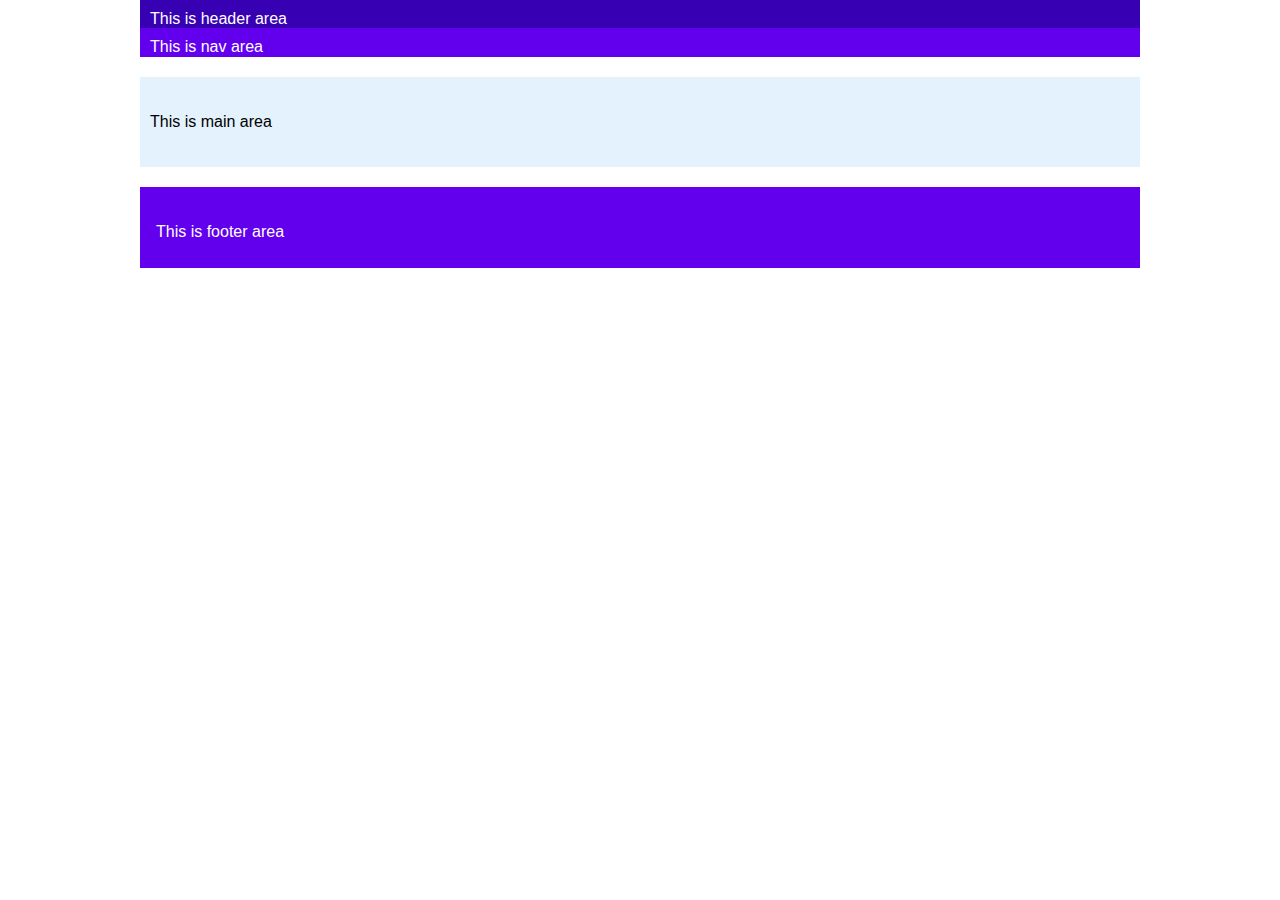
==== single-column-page/index.html @ 49132723 "update" ====
<!DOCTYPE html>
<html lang="ja">
<head>
    <meta charset="UTF-8">
    <meta name="viewport" content="width=device-width, initial-scale=1.0">
    <meta http-equiv="X-UA-Compatible" content="ie=edge">
    <title>Single Column Page Sample</title>
    <link rel="stylesheet" href="./css/normalize.css">
    <link rel="stylesheet" href="./css/site.css">
</head>
<body>
    <header>
        <div class="container">
            <div class="header-inner">
                <div class="logo">This is header area</div>
            </div><!-- /.header-inner -->
        </div><!-- container -->
    </header>
    <nav>
        <div class="container">
            <div class="nav-inner">This is nav area </div>
        </div><!-- container -->
    </nav>
    <section>
        <div class="container">
            <main>
                <div class="main-inner">
                    <p>
                        This is main area
                    </p>
                </div><!-- main-inner -->
            </main>
        </div><!-- container -->
    </section>
    <footer>
        <div class="container">
            <div class="footer-inner">
                <p>
                    This is footer area
                </p>
            </div><!-- footer-inner -->
        </div><!-- container -->
    </footer>
</body>
</html>
---- single-column-page/css/site.css ----
@charset "utf-8";

html {
    font-family: -apple-system, BlinkMacSystemFont, "Helvetica Neue", YuGothic, "ヒラギノ角ゴ ProN W3", Hiragino Kaku Gothic ProN, Arial, "メイリオ", Meiryo, sans-serif;
}

body {
    margin: 0;
}

.container {
    margin: 0 auto 0 auto;
    padding: 0 16px 0 16px;
    max-width: 1000px;
}

nav {
    margin-bottom: 20px;
}

footer {
    margin-top: 20px;
}

.header-inner {
    padding: 10px 10px 0 10px;
    background: #3700b3;
    color: white;
}

.nav-inner {
    padding: 10px 10px 0 10px;    
    background: #6200ee;
    color: white;
}

.main-inner {
    padding: 20px 10px 20px 10px;
    background: #e3f2fd
}

.footer-inner {
    padding: 20px 16px 10px 16px;
    background: #6200ee;
    color: white;
}
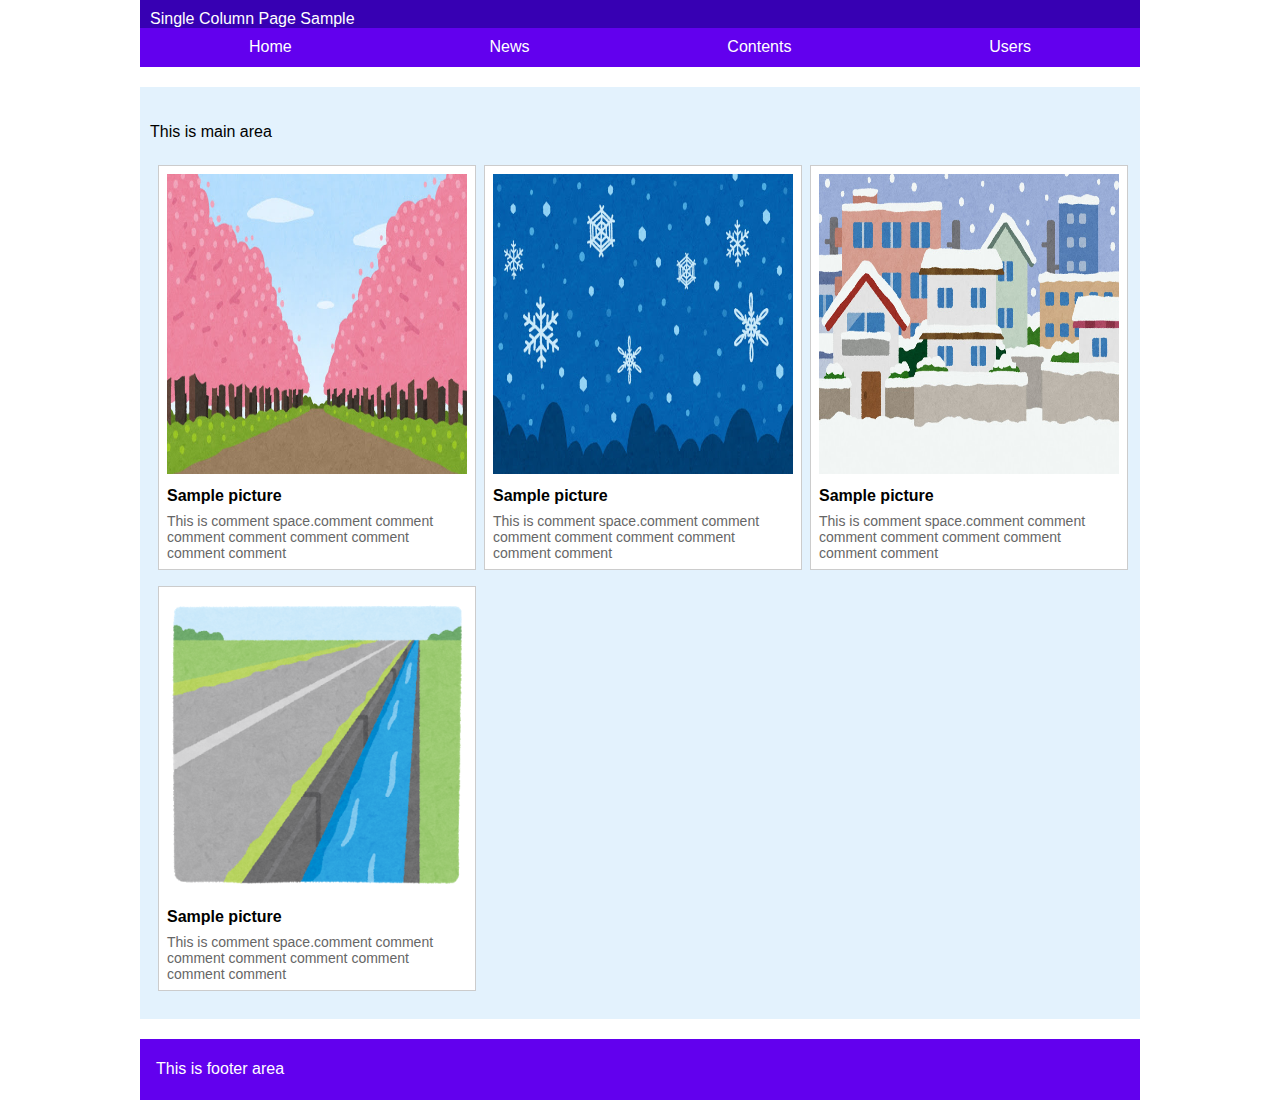
==== commit fb259e74: "update" ====
--- a/single-column-page/index.html
+++ b/single-column-page/index.html
@@ -1,5 +1,6 @@
 <!DOCTYPE html>
 <html lang="ja">
+
 <head>
     <meta charset="UTF-8">
     <meta name="viewport" content="width=device-width, initial-scale=1.0">
@@ -8,26 +9,60 @@
     <link rel="stylesheet" href="./css/normalize.css">
     <link rel="stylesheet" href="./css/site.css">
 </head>
+
 <body>
     <header>
         <div class="container">
             <div class="header-inner">
-                <div class="logo">This is header area</div>
+                <div class="logo">Single Column Page Sample</div>
             </div><!-- /.header-inner -->
         </div><!-- container -->
     </header>
     <nav>
         <div class="container">
-            <div class="nav-inner">This is nav area </div>
+            <div class="nav-inner">
+                <ul class="navbar">
+                    <li><a href="#">Home</a></li>
+                    <li><a href="#">News</a></li>
+                    <li><a href="#">Contents</a></li>
+                    <li><a href="#">Users</a></li>
+                </ul>
+            </div>
         </div><!-- container -->
     </nav>
     <section>
         <div class="container">
             <main>
                 <div class="main-inner">
-                    <p>
-                        This is main area
-                    </p>
+                    <div>
+                        <p>This is main area</p>
+                    </div>
+                    <div class="main-inner-wrapper">
+                        <div class="main-inner-item">
+                            <img src="./img/pic-01.jpg" width="300" height="300" alt="">
+                            <h3>Sample picture</h3>
+                            <p>This is comment space.comment comment comment comment comment comment comment comment
+                            </p>
+                        </div>
+                        <div class="main-inner-item">
+                            <img src="./img/pic-02.jpg" width="300" height="300" alt="">
+                            <h3>Sample picture</h3>
+                            <p>This is comment space.comment comment comment comment comment comment comment comment
+                            </p>
+                        </div>
+                        <div class="main-inner-item">
+                            <img src="./img/pic-03.jpg" width="300" height="300" alt="">
+                            <h3>Sample picture</h3>
+                            <p>This is comment space.comment comment comment comment comment comment comment comment
+                            </p>
+                        </div>
+                        <div class="main-inner-item">
+                            <img src="./img/pic-04.png" width="300" height="300" alt="">
+                            <h3>Sample picture</h3>
+                            <p>This is comment space.comment comment comment comment comment comment comment comment
+                            </p>
+                        </div>
+                    </div><!-- main-inner-wrapper -->
                 </div><!-- main-inner -->
             </main>
         </div><!-- container -->
@@ -42,4 +77,5 @@
         </div><!-- container -->
     </footer>
 </body>
+
 </html>--- a/single-column-page/css/site.css
+++ b/single-column-page/css/site.css
@@ -8,18 +8,18 @@
     margin: 0;
 }
 
-.container {
-    margin: 0 auto 0 auto;
-    padding: 0 16px 0 16px;
-    max-width: 1000px;
-}
-
 nav {
     margin-bottom: 20px;
 }
 
 footer {
     margin-top: 20px;
+}
+
+.container {
+    margin: 0 auto 0 auto;
+    padding: 0 16px 0 16px;
+    max-width: 1000px;
 }
 
 .header-inner {
@@ -29,7 +29,7 @@
 }
 
 .nav-inner {
-    padding: 10px 10px 0 10px;    
+    padding: 0 10px 0 10px;    
     background: #6200ee;
     color: white;
 }
@@ -40,7 +40,51 @@
 }
 
 .footer-inner {
-    padding: 20px 16px 10px 16px;
+    padding: 5px 16px 5px 16px;
     background: #6200ee;
     color: white;
+}
+
+.navbar {
+    display: flex;
+    margin: 0;
+    padding: 0;
+    list-style-type: none;    
+    justify-content: space-around;
+}
+
+.navbar li a {
+    color: white;
+    display: block;
+    padding: 10px 8px;
+    text-decoration: none;
+}
+
+.navbar li a:hover {
+    background: white;
+    color: #565656;
+}
+
+.main-inner-wrapper {
+    overflow: hidden;
+}
+
+.main-inner-item {
+    float: left;
+    margin: 8px 0 8px 8px;
+    border: 1px solid #cccccc;
+    padding: 8px;
+    background: white;
+    width: 300px;
+}
+
+.main-inner-item h3 {
+    margin: 0.5em 0 0.5em 0;
+    font-size: 16px;
+}
+
+.main-inner-item p {
+    margin: 0;
+    font-size: 14px;
+    color: #666666;
 }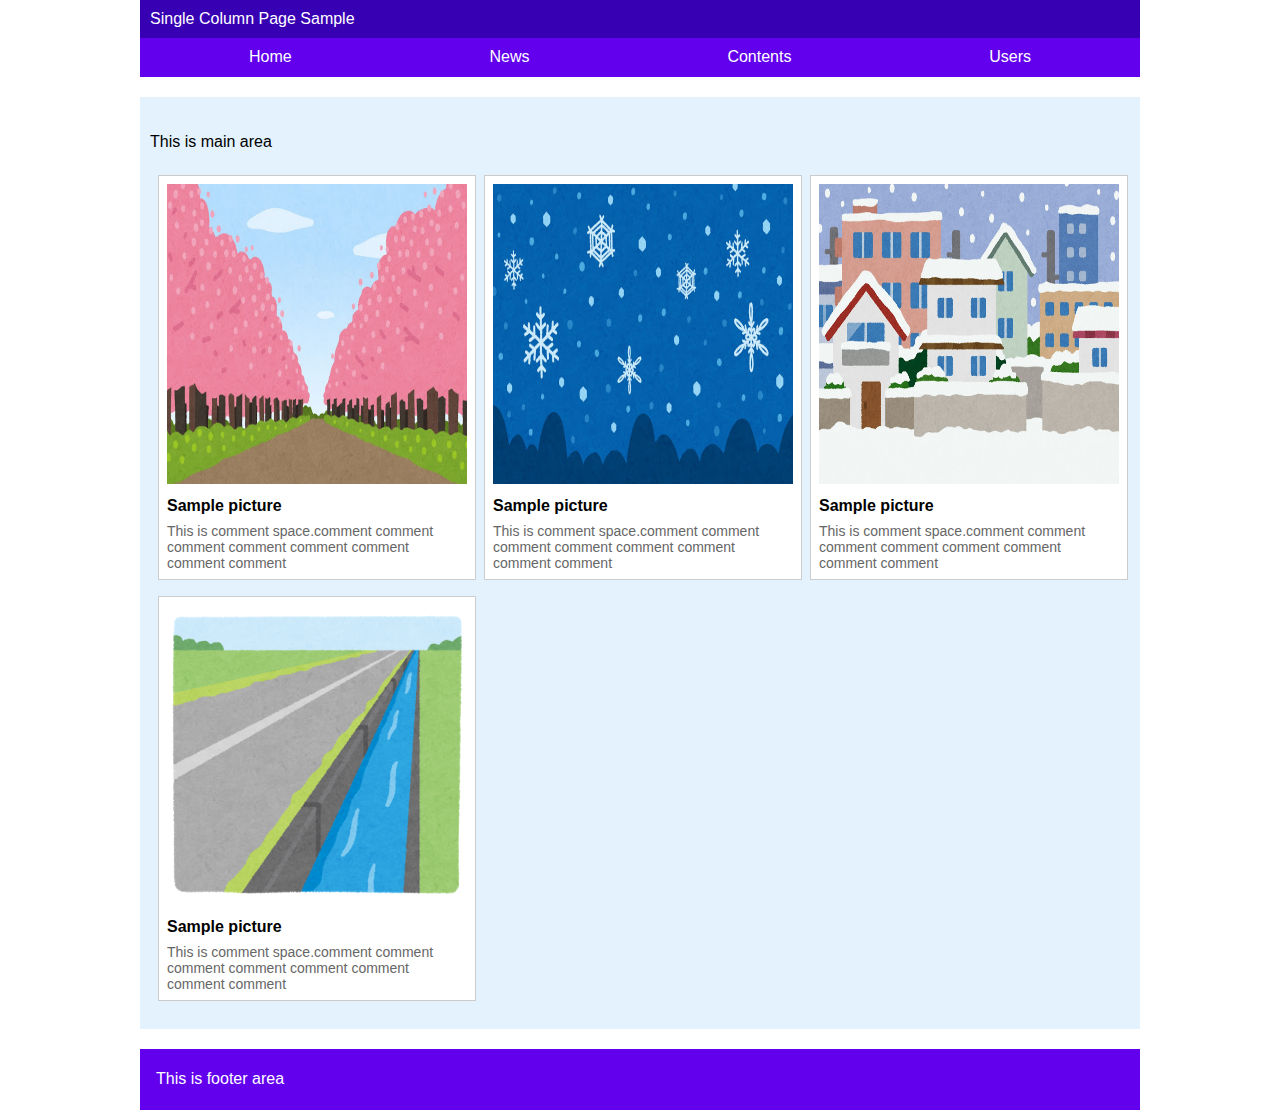
==== commit 4587e8a2: "update" ====
--- a/single-column-page/index.html
+++ b/single-column-page/index.html
@@ -15,6 +15,7 @@
         <div class="container">
             <div class="header-inner">
                 <div class="logo">Single Column Page Sample</div>
+                <button class="hamburger" id="mobile-menu-button"></button>
             </div><!-- /.header-inner -->
         </div><!-- container -->
     </header>
@@ -76,6 +77,8 @@
             </div><!-- footer-inner -->
         </div><!-- container -->
     </footer>
+    <script src="https://ajax.googleapis.com/ajax/libs/jquery/3.4.0/jquery.min.js"></script>
+    <script src="./js/site.js"></script>
 </body>
 
 </html>--- a/single-column-page/css/site.css
+++ b/single-column-page/css/site.css
@@ -1,5 +1,6 @@
 @charset "utf-8";
 
+/*--- site-common ---*/
 html {
     font-family: -apple-system, BlinkMacSystemFont, "Helvetica Neue", YuGothic, "ヒラギノ角ゴ ProN W3", Hiragino Kaku Gothic ProN, Arial, "メイリオ", Meiryo, sans-serif;
 }
@@ -22,8 +23,12 @@
     max-width: 1000px;
 }
 
+/*--- header ---*/
 .header-inner {
-    padding: 10px 10px 0 10px;
+    display: flex;
+    justify-content: space-between;
+    align-items: center;
+    padding: 10px;
     background: #3700b3;
     color: white;
 }
@@ -34,35 +39,54 @@
     color: white;
 }
 
-.main-inner {
-    padding: 20px 10px 20px 10px;
-    background: #e3f2fd
-}
-
-.footer-inner {
-    padding: 5px 16px 5px 16px;
-    background: #6200ee;
-    color: white;
-}
-
 .navbar {
-    display: flex;
+    display: none;
     margin: 0;
     padding: 0;
     list-style-type: none;    
     justify-content: space-around;
 }
 
-.navbar li a {
+.navbar a {
     color: white;
     display: block;
     padding: 10px 8px;
     text-decoration: none;
 }
 
-.navbar li a:hover {
+.navbar a:hover {
     background: white;
     color: #565656;
+}
+
+.hamburger {
+    border: 1px solid white;
+    border-radius: 4px;
+    width: 40px;
+    height: 40px;
+    background: url(../img/hamburger.png) no-repeat;
+    background-size: contain;
+}
+
+@media only screen and (min-width: 768px) {
+    .hamburger {
+        display: none;
+    }
+
+    .navbar {
+        display: flex !important;
+    }    
+
+    .navbar li {
+        flex: 1 1 auto;
+        text-align: center;
+    }
+}
+
+/*--- main ---*/
+.main-inner {
+    padding: 20px 10px 20px 10px;
+    background: #e3f2fd
 }
 
 .main-inner-wrapper {
@@ -87,4 +111,11 @@
     margin: 0;
     font-size: 14px;
     color: #666666;
+}
+
+/*--- footer ---*/
+.footer-inner {
+    padding: 5px 16px 5px 16px;
+    background: #6200ee;
+    color: white;
 }